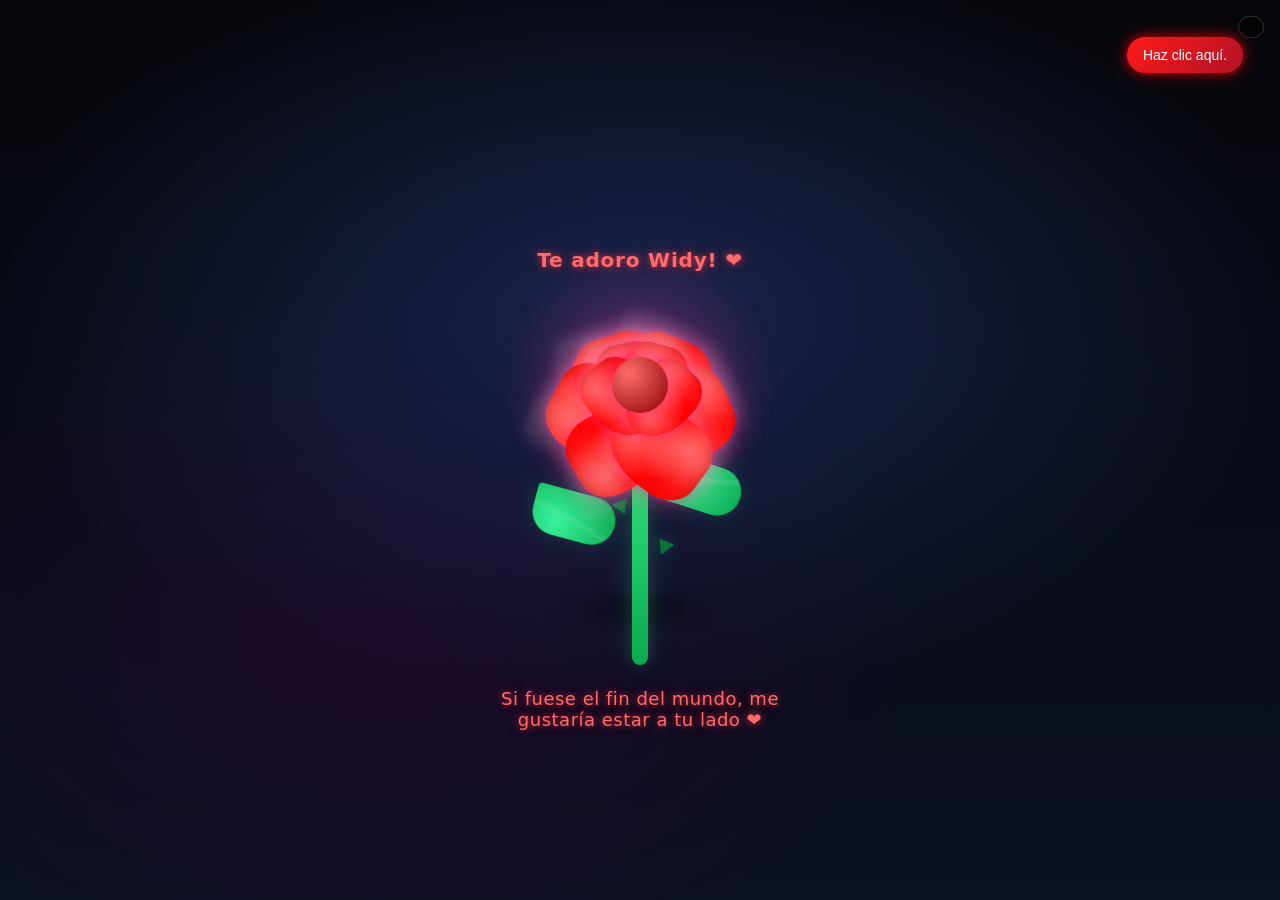
==== index.html @ 4e795f23 "Update and rename index.html.html to index.html" ====
<!doctype html>
<html lang="es">
<head>
<meta charset="utf-8" />
<meta name="viewport" content="width=device-width, initial-scale=1" />
<title>Rosa brillante (corregida) - Bloom + Pétalos cayendo</title>
<style>
  :root{
    --bg1:#05060a;
    --bg2:#0b1022;

   
 
    --rose1:#ff0000;
    --rose2:#ff6b6b;
    --rose3:#8b0000;
    --glow:#ff3333;


    --stem1:#2ee07a;
    --stem2:#0aa84e;
    --leaf1:#38f39a;
    --leaf2:#0aa84e;
  }

  body{
    margin:0;
    min-height:100vh;
    display:grid;
    place-items:center;
    background:
      radial-gradient(1200px 700px at 50% 35%, #1a2450 0%, transparent 55%),
      radial-gradient(900px 600px at 30% 70%, #1b0a2b 0%, transparent 60%),
      linear-gradient(180deg, var(--bg1), var(--bg2));
    overflow:hidden;
    color:#fff;
    font-family: system-ui, -apple-system, Segoe UI, Roboto, Arial, sans-serif;
  }

  /* Toggle (CSS-only) */
  .ui{
    position: fixed;
    top: 16px;
    right: 16px;
    display:flex;
    gap:10px;
    align-items:center;
    background: rgba(0,0,0,.35);
    border: 1px solid rgba(255,255,255,.15);
    padding: 10px 12px;
    border-radius: 14px;
    backdrop-filter: blur(8px);
    z-index: 10;
    user-select:none;
  }
  .ui input{ accent-color: var(--glow); }
  .ui span{ font-size: 14px; opacity:.95; }

  .scene{
    position:relative;
    width:340px;
    height:420px;
    display:grid;
    place-items:center;
  }

  /* Aura */
  .aura{
    position:absolute;
    width:280px;
    height:280px;
    border-radius:50%;
    background: radial-gradient(circle at 50% 50%,
      rgba(255,59,143,.30) 0%,
      rgba(255,59,143,.15) 35%,
      rgba(255,59,143,0) 70%);
    filter: blur(2px);
    transform: translateY(-70px);
    animation: auraPulse 2.8s ease-in-out infinite;
  }
  @keyframes auraPulse{
    0%,100%{ transform: translateY(-70px) scale(1); opacity:.85; }
    50%{ transform: translateY(-70px) scale(1.08); opacity:1; }
  }

  /* Sombra suelo */
  .shadow{
    position:absolute;
    bottom:36px;
    width:220px;
    height:30px;
    background: radial-gradient(circle, rgba(0,0,0,.55), rgba(0,0,0,0) 70%);
    filter: blur(4px);
    opacity:.75;
  }

  /* Tallo */
  
    .stem{
    position:absolute;
    top: 235px;       /* coloca el inicio del tallo debajo de la flor */
    bottom: auto;
    width:16px;
    height: 190px;    /* hasta el suelo aprox */
    border-radius:12px;
    background: linear-gradient(180deg, var(--stem1), var(--stem2));
    box-shadow:
        0 0 18px rgba(46,224,122,.25),
        0 0 38px rgba(46,224,122,.12);
    }

    
    .stem, .thorn, .leaf { z-index: 1; }
    .rose { z-index: 3; }
    .petals { z-index: 2; } /* pétalos cayendo */



  /* Espinas */
  .thorn{
    position:absolute;
    width:0; height:0;
    border-left:8px solid transparent;
    border-right:8px solid transparent;
    border-top:14px solid #0b7a3a;
    filter: drop-shadow(0 0 6px rgba(46,224,122,.25));
    opacity:.95;
  }
  .thorn.t1{ bottom:190px; left: calc(50% + 12px); transform: rotate(20deg); }
  .thorn.t2{ bottom:145px; left: calc(50% - 26px); transform: rotate(-25deg); }
  .thorn.t3{ bottom:105px; left: calc(50% + 16px); transform: rotate(22deg); }

  /* Hojas */
  .leaf{
    position:absolute;
    width:84px;
    height:48px;
    background: radial-gradient(circle at 30% 30%, var(--leaf1), var(--leaf2));
    border-radius: 60px 60px 60px 10px;
    filter: drop-shadow(0 0 10px rgba(46,224,122,.18));
  }
  .leaf::after{
    content:"";
    position:absolute;
    inset:0;
    border-radius:inherit;
    background: linear-gradient(180deg, rgba(255,255,255,.18), rgba(255,255,255,0));
    clip-path: polygon(0 55%, 100% 10%, 100% 22%, 0 72%);
    opacity:.55;
  }
  .leaf.l1{ bottom:150px; left: calc(50% + 18px); transform: rotate(18deg); }
  .leaf.l2{ bottom:120px; left: calc(50% - 108px); transform: rotate(-165deg) scaleX(-1); }

  /* Flor */
  .rose{
    position:absolute;
    top:50px;
    width:210px;
    height:210px;
    display:grid;
    place-items:center;
    transform: translateY(-10px);
    filter: drop-shadow(0 0 14px rgba(255,59,143,.35));
  }

  /* Centro */
  .core{
    position:absolute;
    width:56px;
    height:56px;
    border-radius:50%;
    background: radial-gradient(circle at 30% 30%, var(--rose2), var(--rose3));
    box-shadow:
      0 0 18px rgba(255,59,143,.55),
      0 0 38px rgba(255,59,143,.28);
    animation: corePulse 2.8s ease-in-out infinite;
  }
  @keyframes corePulse{
    0%,100%{ transform: scale(1); }
    50%{ transform: scale(1.06); }
  }

  /* ===== PÉTALOS (CORREGIDOS) =====
     - Rotación siempre presente con --r
     - Apertura/capullo con variables (y/scale)
     - Forma estable con border-radius + gradientes (evita path()) [1](https://cssbud.com/css-generator/css-glow-generator/)
  */
  .petal{
    position:absolute;
    width:94px;
    height:120px;
    transform-origin: 50% 92%;
    transform: rotate(var(--r)) translateY(var(--open-y)) scale(var(--open-s));
    will-change: transform;
  }

  .inner{ width:72px; height:92px; opacity:.98; }

  .petal::before{
    content:"";
    position:absolute;
    inset:0;
    border-radius: 60% 60% 85% 85% / 55% 55% 95% 95%;
    background:
      radial-gradient(circle at 30% 25%, rgba(255,255,255,.35), rgba(255,255,255,0) 48%),
      radial-gradient(circle at 55% 75%, var(--rose2), var(--rose1) 58%, var(--rose3) 100%);
    box-shadow:
      0 0 10px rgba(255,59,143,.35),
      0 0 24px rgba(255,59,143,.18);
    filter: saturate(1.35);
  }
  .petal::after{
    content:"";
    position:absolute;
    inset:-12px;
    border-radius: inherit;
    background: radial-gradient(circle at 35% 20%, rgba(255,255,255,.28) 0%, rgba(255,255,255,0) 45%);
    filter: blur(6px);
    opacity:.75;
    pointer-events:none;
  }

  /* Rotación base + valores de abierto/capullo */
  .p1{ --r:-18deg;  --open-y:  6px; --open-s:1;    --bud-y:-10px; --bud-s:.74; }
  .p2{ --r: 22deg;  --open-y:  6px; --open-s:1;    --bud-y:-10px; --bud-s:.74; }
  .p3{ --r:-62deg;  --open-y: 10px; --open-s:.96;  --bud-y: -8px; --bud-s:.70; }
  .p4{ --r: 66deg;  --open-y: 10px; --open-s:.96;  --bud-y: -8px; --bud-s:.70; }
  .p5{ --r:-120deg; --open-y: 22px; --open-s:.88;  --bud-y: -6px; --bud-s:.66; opacity:.98; }
  .p6{ --r: 126deg; --open-y: 22px; --open-s:.88;  --bud-y: -6px; --bud-s:.66; opacity:.98; }

  .i1{ --r:-12deg;  --open-y: -4px; --open-s:.92;  --bud-y:-12px; --bud-s:.70; }
  .i2{ --r: 16deg;  --open-y: -4px; --open-s:.92;  --bud-y:-12px; --bud-s:.70; }
  .i3{ --r:-38deg;  --open-y:  2px; --open-s:.88;  --bud-y:-10px; --bud-s:.66; }
  .i4{ --r: 42deg;  --open-y:  2px; --open-s:.88;  --bud-y:-10px; --bud-s:.66; }

  /* Glow breathing */
  .petal::before{ animation: glowBreath 2.8s ease-in-out infinite; }
  .rose{ animation: glowBreath 2.8s ease-in-out infinite; }
  @keyframes glowBreath{
    0%,100%{ filter: drop-shadow(0 0 10px rgba(255,59,143,.30)); }
    50%{ filter: drop-shadow(0 0 18px rgba(255,59,143,.55)); }
  }

  /* ===== FLORECER (SIN DEFORMAR) ===== */
  #bloom:not(:checked) ~ .scene .rose{
    animation: none;
    transform: translateY(-10px) scale(.78);
    filter: drop-shadow(0 0 10px rgba(255,59,143,.22));
  }
  #bloom:not(:checked) ~ .scene .petal{
    animation: none;
    transform: rotate(var(--r)) translateY(var(--bud-y)) scale(var(--bud-s));
  }

  #bloom:checked ~ .scene .rose{
    animation:
      bloomRose 3.2s ease-in-out forwards,
      glowBreath 2.8s ease-in-out infinite;
  }
  #bloom:checked ~ .scene .petal{
    animation: petalBloom 3.2s ease-in-out forwards;
  }

  /* cascada (apertura en orden) */
  #bloom:checked ~ .scene .p1{ animation-delay:.20s; }
  #bloom:checked ~ .scene .p2{ animation-delay:.25s; }
  #bloom:checked ~ .scene .p3{ animation-delay:.35s; }
  #bloom:checked ~ .scene .p4{ animation-delay:.40s; }
  #bloom:checked ~ .scene .p5{ animation-delay:.55s; }
  #bloom:checked ~ .scene .p6{ animation-delay:.60s; }

  #bloom:checked ~ .scene .i1{ animation-delay:.00s; }
  #bloom:checked ~ .scene .i2{ animation-delay:.05s; }
  #bloom:checked ~ .scene .i3{ animation-delay:.10s; }
  #bloom:checked ~ .scene .i4{ animation-delay:.15s; }

  @keyframes bloomRose{
    0%   { transform: translateY(-10px) scale(.78); }
    55%  { transform: translateY(-10px) scale(.94); }
    100% { transform: translateY(-10px) scale(1); }
  }

  /* IMPORTANTE: en TODOS los frames se usa rotate(var(--r)) */
  @keyframes petalBloom{
    0%{
      transform: rotate(var(--r)) translateY(var(--bud-y)) scale(var(--bud-s));
      filter: saturate(1.0);
    }
    60%{
      transform: rotate(var(--r)) translateY(-2px) scale(.92);
    }
    100%{
      transform: rotate(var(--r)) translateY(var(--open-y)) scale(var(--open-s));
      filter: saturate(1.15);
    }
  }

  /* ===== Partículas ===== */
  .spark{
    position:absolute;
    width:4px; height:4px;
    border-radius:50%;
    background: rgba(255,155,210,.9);
    box-shadow: 0 0 12px rgba(255,59,143,.75);
    animation: floatUp 3.6s linear infinite;
    opacity:.9;
  }
  .s1{ left:40%; top:40%; animation-delay: -1.0s; }
  .s2{ left:58%; top:34%; animation-delay: -2.2s; transform: scale(1.1); }
  .s3{ left:50%; top:28%; animation-delay: -3.1s; transform: scale(.9); }
  .s4{ left:66%; top:46%; animation-delay: -1.7s; transform: scale(.8); }
  @keyframes floatUp{
    0%{ transform: translateY(18px) scale(.9); opacity:0; }
    15%{ opacity:.9; }
    100%{ transform: translateY(-38px) scale(1.15); opacity:0; }
  }

  /* ===== Pétalos cayendo ===== */
  .petals{
    position:absolute;
    inset:0;
    pointer-events:none;
    overflow:hidden;
  }
  .fall{
    position:absolute;
    top:-14%;
    width:16px;
    height:22px;
    border-radius: 60% 60% 85% 85% / 55% 55% 95% 95%;
    background:
      radial-gradient(circle at 30% 25%, rgba(255,255,255,.35), transparent 48%),
      radial-gradient(circle at 55% 75%, var(--rose2), var(--rose1) 58%, var(--rose3) 100%);
    filter: drop-shadow(0 0 10px rgba(255,59,143,.35));
    opacity:0;
    animation: petalFall 4.6s linear infinite;
    will-change: transform, opacity;
  }
  .f1{ left:18%; animation-delay:-0.0s; }
  .f2{ left:32%; animation-delay:-1.2s; }
  .f3{ left:48%; animation-delay:-2.1s; }
  .f4{ left:62%; animation-delay:-0.8s; }
  .f5{ left:76%; animation-delay:-2.8s; }
  .f6{ left:90%; animation-delay:-1.6s; }

  @keyframes petalFall{
    0%   { opacity:0; transform: translateY(-40px) translateX(0px) rotate(0deg); }
    8%   { opacity:.95; }
    35%  { transform: translateY(190px) translateX(-18px) rotate(140deg); }
    70%  { transform: translateY(380px) translateX(22px) rotate(320deg); opacity:.9; }
    100% { opacity:0; transform: translateY(520px) translateX(-10px) rotate(520deg); }
  }

  /* Reduced motion */
  @media (prefers-reduced-motion: reduce){
    *{ animation: none !important; transition: none !important; }
  }

  
.romantic-text{
  position:absolute;
  bottom: -70px;              /* separación del borde inferior */
  width:100%;
  text-align:center;
  

  font-size: 18px;
  font-weight: 500;
  letter-spacing: 0.5px;

  color: var(--rose2);
  text-shadow:
    0 0 6px rgba(255, 60, 60, 0.6),
    0 0 14px rgba(255, 60, 60, 0.4);

  
    /*animation: heartbeat 2.4s ease-in-out infinite;*/
    transform-origin: center;
    pointer-events:none;

}


/*  Animación tipo latido */
@keyframes heartbeat{
  0%{
    transform: scale(1);
    opacity:0.9;
  }
  14%{
    transform: scale(1.12); /* primer latido */
    opacity:1;
  }
  28%{
    transform: scale(1);
  }
  42%{
    transform: scale(1.08); /* segundo latido más suave */
  }
  70%{
    transform: scale(1);
    opacity:0.95;
  }
  100%{
    transform: scale(1);
    opacity:0.9;
  }
}


/* brillo suave del texto */
@keyframes textGlow{
    0%,100%{
        opacity:0.85;
        text-shadow:
        0 0 6px rgba(255,60,60,.5),
        0 0 12px rgba(255,60,60,.35);
    }
    50%{
        opacity:1;
        text-shadow:
        0 0 10px rgba(255,60,60,.8),
        0 0 20px rgba(255,60,60,.6);
    }
}


@media (max-width: 480px){
  .romantic-text{
    font-size: 15px;
    bottom: -55px;
  }
}


.top-text{
  position:absolute;
  top: 8px;              /* altura del texto */
  width:100%;
  text-align:center;

  font-size: 20px;
  font-weight: 600;
  letter-spacing: 0.8px;

  color: var(--rose2);
  text-shadow:
    0 0 6px rgba(255,60,60,.6),
    0 0 14px rgba(255,60,60,.4);

  z-index: 5;             /* MÁS alto que la rosa */
  pointer-events:none;

  animation: heartbeat 2.4s ease-in-out infinite;
}

.music-btn{
    position: fixed;
    top: 20px;        /* ⬆ arriba */
    right: 20px;      /* ➡ derecha */

    padding: 10px 16px;
    border-radius: 20px;
    border: none;

    background: linear-gradient(135deg, #ff1a1a, #b11226);
    color: white;
    font-size: 14px;
    cursor: pointer;
  
    white-space: nowrap;      /* no saltos de línea */
    overflow: hidden;         /* evita desbordes */
    text-overflow: ellipsis;  /* ... si no cabe */


    box-shadow:
    0 0 10px rgba(255,0,0,.6),
    0 0 20px rgba(255,0,0,.4);

    z-index: 10;      /* asegura que esté por encima de la rosa */
    /*animation: heartbeat 2.4s ease-in-out infinite;*/
}


@media (max-width: 480px){
  .music-btn{
    font-size: 12px;
    padding: 8px 12px;
    top: 12px;
    right: 12px;
  }
}



</style>
</head>

<body>

    <audio
      id="id_audio"
      src="Lady Gaga, Bruno Mars - Die With A Smile (Lyrics).mp3"
    ></audio>

    <!-- Debe ir antes de .scene para que funcione el selector ~ -->
    <label class="ui" title="Haz clic aquí">
        <button class="music-btn" onclick="playMusic()">
            Haz clic aquí.
        </button>

    </label> 

    <div class="scene">
        <div class="aura"></div>

        <div class="petals" aria-hidden="true">
        <span class="fall f1"></span>
        <span class="fall f2"></span>
        <span class="fall f3"></span>
        <span class="fall f4"></span>
        <span class="fall f5"></span>
        <span class="fall f6"></span>
        </div>
        
        <div class="top-text">
            Te adoro Widy! ❤️
        </div>


        <div class="rose" aria-label="Rosa brillante">
        <!-- pétalos exteriores -->
        <div class="petal p1"></div>
        <div class="petal p2"></div>
        <div class="petal p3"></div>
        <div class="petal p4"></div>
        <div class="petal p5"></div>
        <div class="petal p6"></div>

        <!-- pétalos interiores -->
        <div class="petal inner i1"></div>
        <div class="petal inner i2"></div>
        <div class="petal inner i3"></div>
        <div class="petal inner i4"></div>

        <div class="core"></div>
        </div>

        <div class="stem"></div>
        <div class="thorn t1"></div>
        <div class="thorn t2"></div>
        <div class="thorn t3"></div>

        <div class="leaf l1"></div>
        <div class="leaf l2"></div>

        <div class="spark s1"></div>
        <div class="spark s2"></div>
        <div class="spark s3"></div>
        <div class="spark s4"></div>

        <div class="shadow"></div>
        
        <div class="romantic-text">
            Si fuese el fin del mundo, me gustaría estar a tu lado ❤️
        </div>

    </div>

    <script>
        const floweBtn = document.querySelector(".music-btn");
        const audio = document.getElementById("id_audio")
        floweBtn.onclick = () => {
            audio.play()
            audio.volume = 0.5
        }
    </script>
</body>
</html>
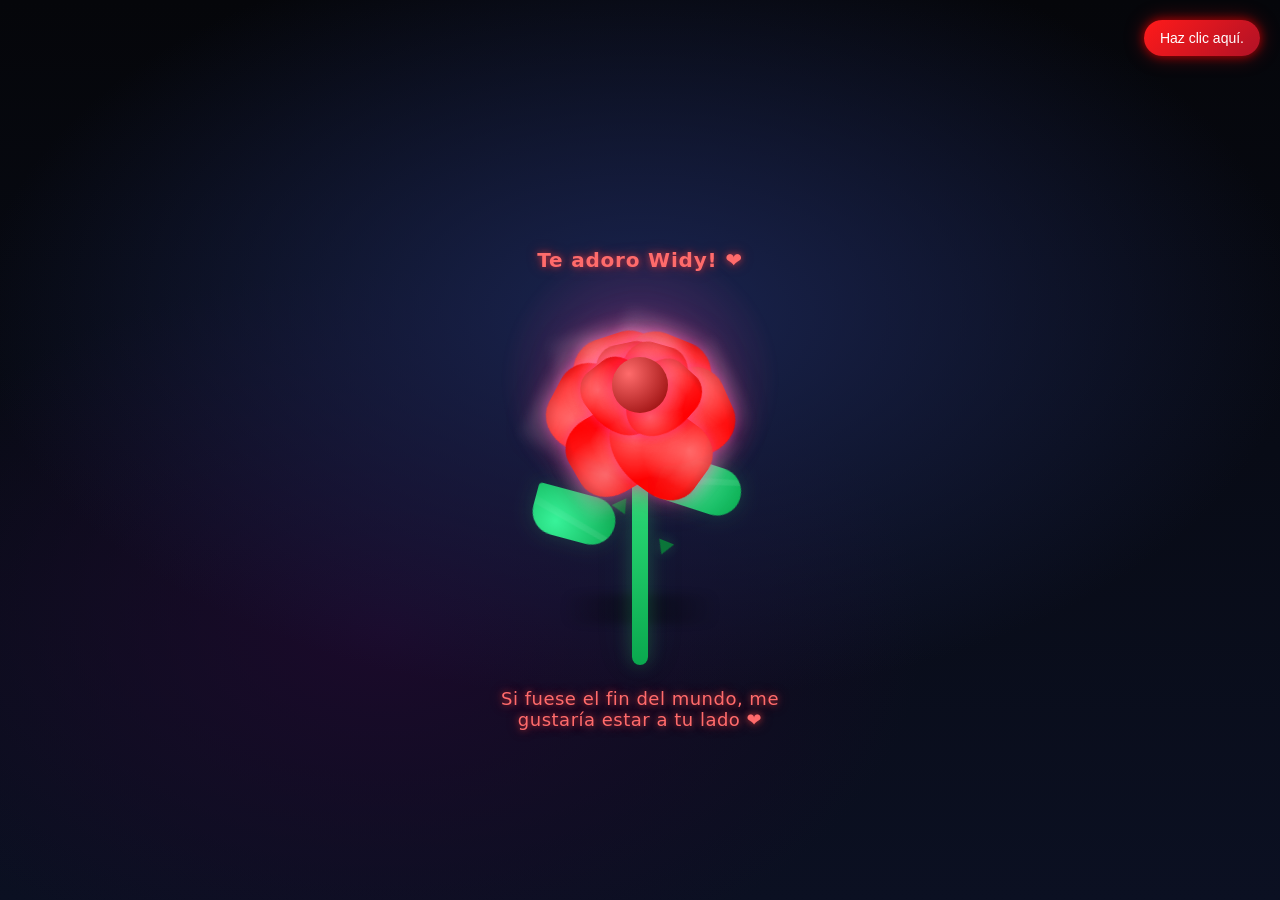
==== commit 7560e404: "Restore index.html with corrected content" ====
--- a/index.html
+++ b/index.html
@@ -504,12 +504,9 @@
     ></audio>
 
     <!-- Debe ir antes de .scene para que funcione el selector ~ -->
-    <label class="ui" title="Haz clic aquí">
         <button class="music-btn" onclick="playMusic()">
             Haz clic aquí.
         </button>
-
-    </label> 
 
     <div class="scene">
         <div class="aura"></div>
@@ -577,3 +574,4 @@
     </script>
 </body>
 </html>
+
